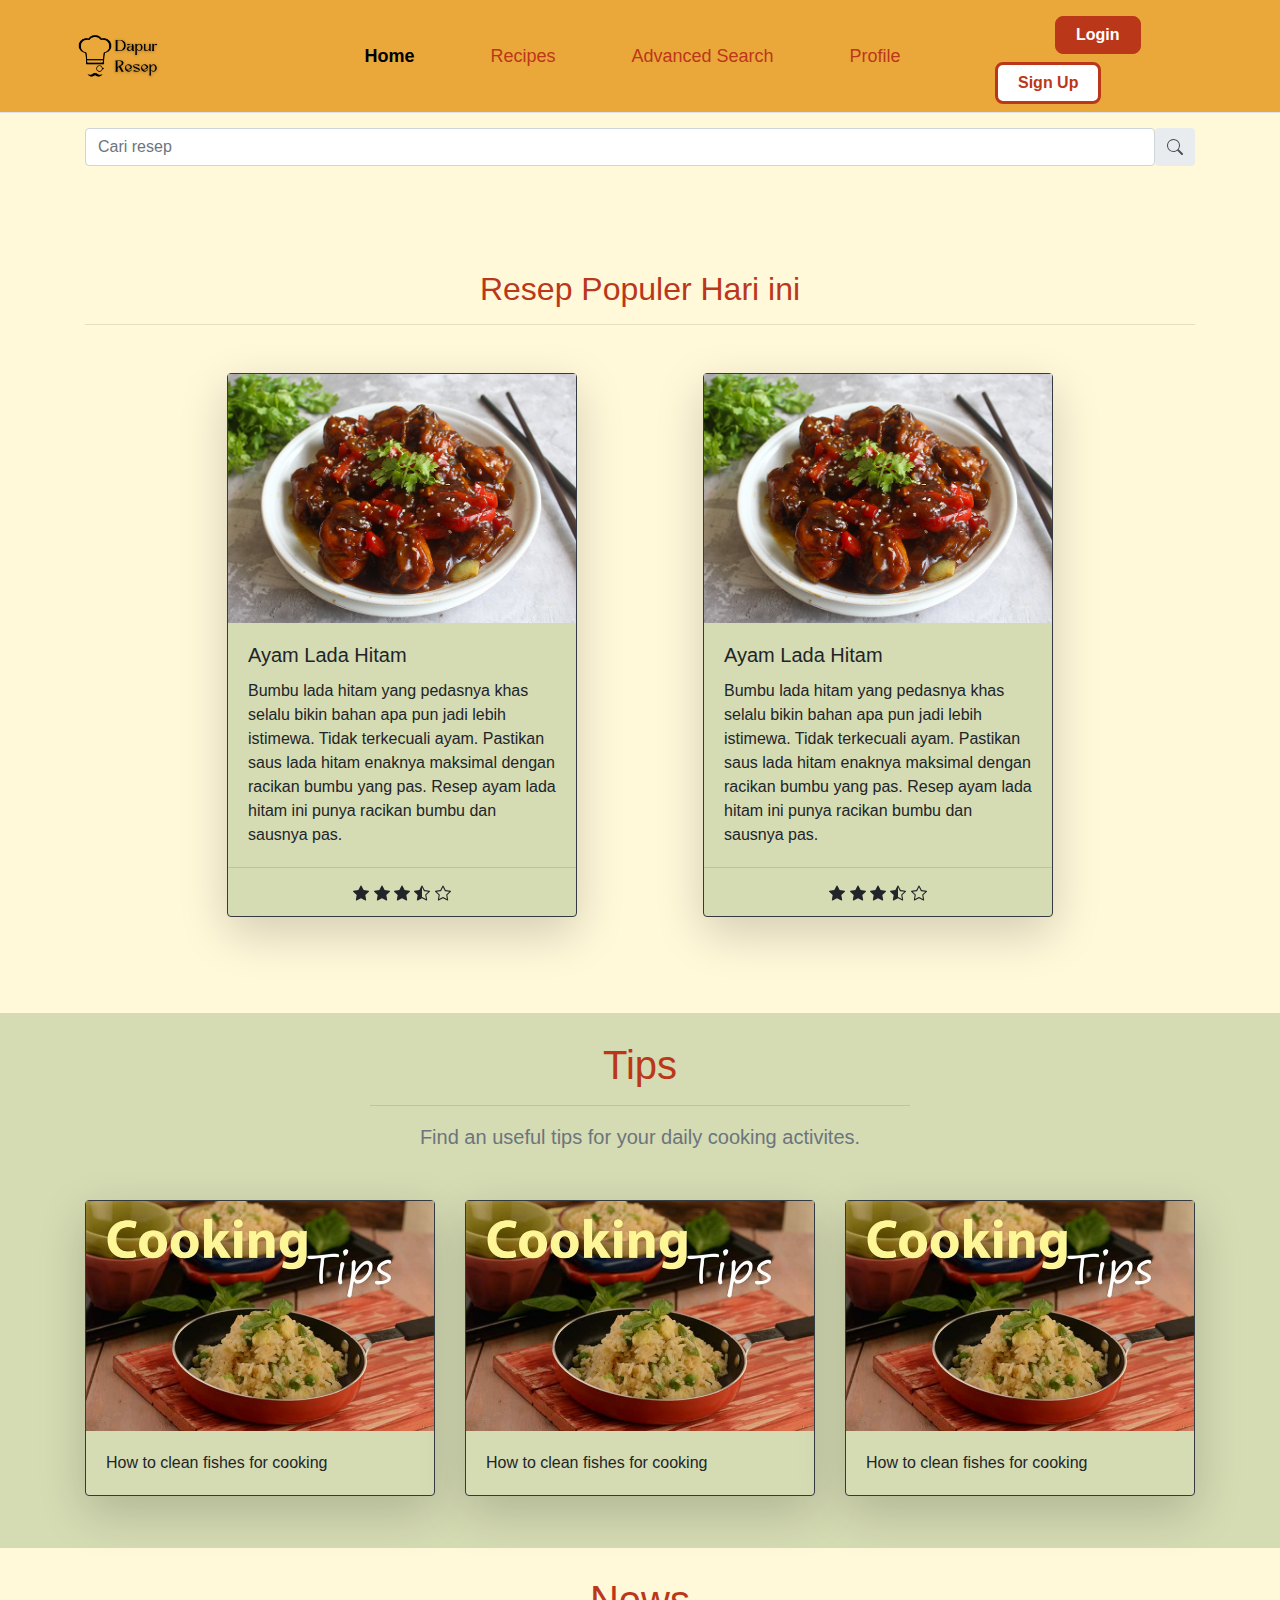
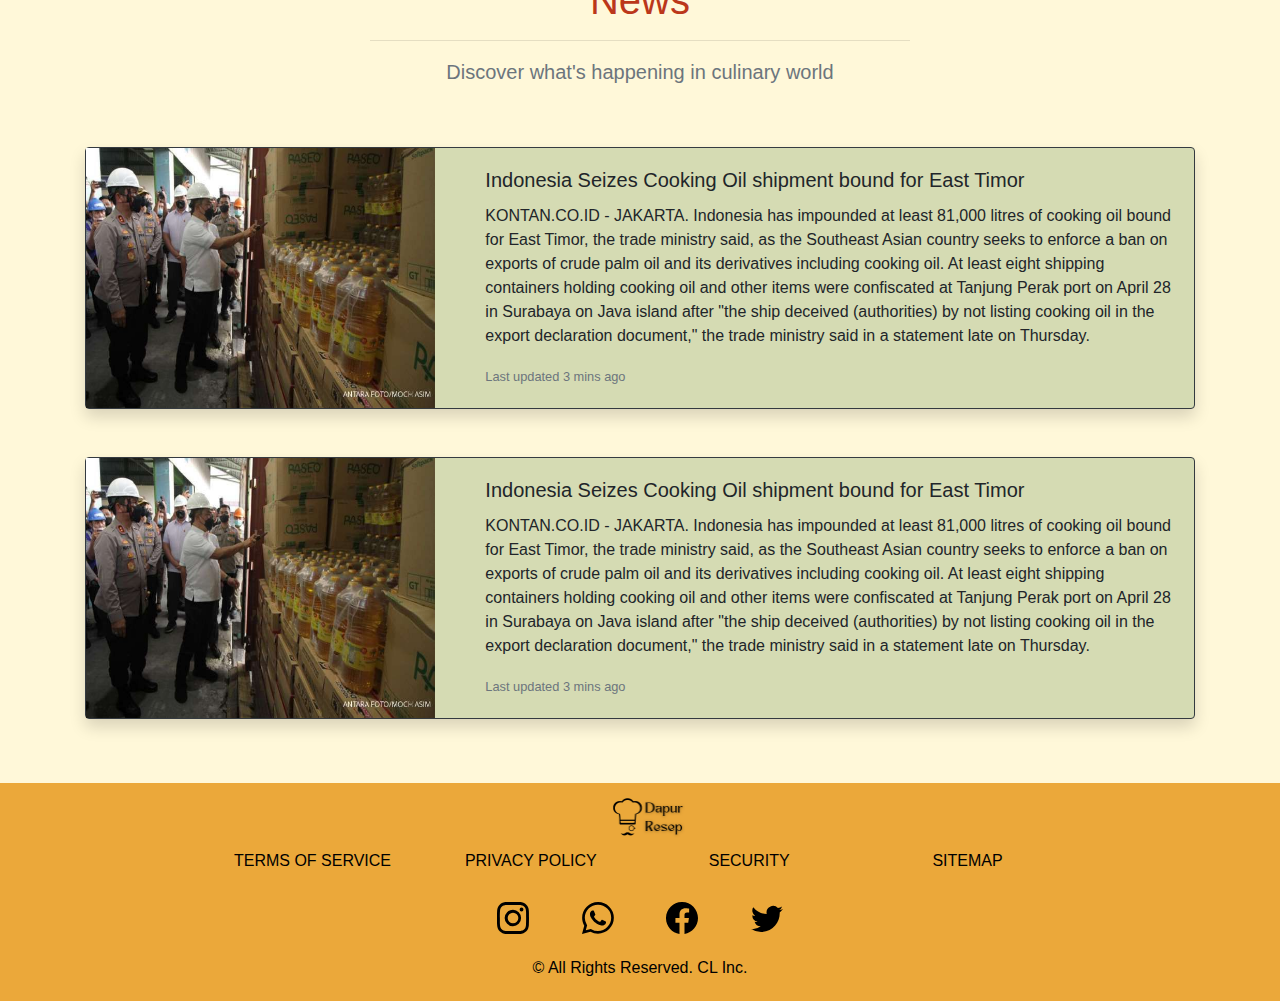
==== index.html @ 66c385ec "Add files via upload" ====
<!DOCTYPE html>
<html lang="en">
<head>
    <meta charset="UTF-8">
    <meta http-equiv="X-UA-Compatible" content="IE=edge">
    <meta name="viewport" content="width=device-width, initial-scale=1.0">
    <title>Dapur Resep</title>
    <link rel="shortcut icon" href="assets/Dapur-removebg-preview.png" type="image/jpg">

    <!-- css -->
    <link rel="stylesheet" href="index.css">
    <link rel="stylesheet" href="bootstrap.css">
    <link rel="stylesheet" href="template.css">

</head>
<body>

    <!-- header -->
    <div class="fixed-top">
        <header class="d-flex flex-wrap align-items-center justify-content-center justify-content-md-between py-2 border-bottom warna1">
          <a href="index.html" class="d-flex align-items-center col-md-3 mb-2 mb-md-0 text-dark text-decoration-none">
            <img src="assets/Dapur.png" alt="logo" class="logoDapur">
          </a>
    
          <ul class="nav col-12 col-md-auto mb-2 justify-content-center mb-md-0 menuHeader">
            <li><a href="index.html" class="nav-link px-2 menuActive">Home</a></li>
            <li><a href="recipes.html" class="nav-link px-2 menuOff">Recipes</a></li>
            <li><a href="advancedSearch.html" class="nav-link px-2 menuOff ">Advanced Search</a></li>
            <li><a href="profile.html" class="nav-link px-2 menuOff">Profile</a></li>
          </ul>
          
          <div class="col-md-3">
            <a href="login.html" class="btn btn-primary my-2 btnLogin" > Login </a>
            <!-- <button type="button" class="btn btn-primary">Login</button> -->
            <a href="register.html" class="btn btn-outline-primary my-2 my-sm-0 btnSignup" > Sign Up </a>
            <a href="index.html" class="btn btn-outline-primary my-2 my-sm-0 btnLogout" hidden> Logout </a>
          </div>
        </header>
    </div>

    <!-- content -->

    <div class="warna2">

      
      <!-- search box -->
      <div class="container py-5">
        <div class="input-group rounded">
          <input type="search" class="form-control rounded" placeholder="Cari resep" aria-label="Search" aria-describedby="search-addon" />
          <span class="input-group-text border-0" id="search-addon">
            <svg xmlns="http://www.w3.org/2000/svg" width="16" height="16" fill="currentColor" class="bi bi-search" viewBox="0 0 16 16">
              <path d="M11.742 10.344a6.5 6.5 0 1 0-1.397 1.398h-.001c.03.04.062.078.098.115l3.85 3.85a1 1 0 0 0 1.415-1.414l-3.85-3.85a1.007 1.007 0 0 0-.115-.1zM12 6.5a5.5 5.5 0 1 1-11 0 5.5 5.5 0 0 1 11 0z"/>
            </svg>
          </span>
        </div>
      </div>

      <!-- resep populer hari ini -->
      <div class="container py-5">
        <h2 class="mt-2 text-center fontwarna1">Resep Populer Hari ini</h2>
        <hr>
        <div class="row justify-content-center my-5">

          <a href="recipe.html">
            <!-- card 1 -->
            <div class="col-md-4 mx-5">
              <div class="card warna3 rounded-3 border border-1 border-dark shadow-lg">
                <div class="bg-image hover-overlay ripple" data-mdb-ripple-color="light">
                  <img src="assets/ayamladahitam.jpg" class="img-fluid"/>
                  <a href="#!">
                    <div class="mask" style="background-color: rgba(251, 251, 251, 0.15);"></div>
                  </a>
                </div>
                <div class="card-body">
                  <h5 class="card-title">Ayam Lada Hitam</h5>
                  <p class="card-text">Bumbu lada hitam yang pedasnya khas selalu bikin bahan apa pun jadi lebih istimewa. Tidak terkecuali ayam. Pastikan saus lada hitam enaknya maksimal dengan racikan bumbu yang pas. Resep ayam lada hitam ini punya racikan bumbu dan sausnya pas.</p>
                </div>
                <hr class="my-0">
                <div class="card-footer mx-auto warna3">
                  <!-- star1 -->
                  <svg xmlns="http://www.w3.org/2000/svg" width="16" height="16" fill="currentColor" class="bi bi-star-fill" viewBox="0 0 16 16">
                    <path d="M3.612 15.443c-.386.198-.824-.149-.746-.592l.83-4.73L.173 6.765c-.329-.314-.158-.888.283-.95l4.898-.696L7.538.792c.197-.39.73-.39.927 0l2.184 4.327 4.898.696c.441.062.612.636.282.95l-3.522 3.356.83 4.73c.078.443-.36.79-.746.592L8 13.187l-4.389 2.256z"/>
                  </svg>
                  <!-- star2 -->
                  <svg xmlns="http://www.w3.org/2000/svg" width="16" height="16" fill="currentColor" class="bi bi-star-fill" viewBox="0 0 16 16">
                    <path d="M3.612 15.443c-.386.198-.824-.149-.746-.592l.83-4.73L.173 6.765c-.329-.314-.158-.888.283-.95l4.898-.696L7.538.792c.197-.39.73-.39.927 0l2.184 4.327 4.898.696c.441.062.612.636.282.95l-3.522 3.356.83 4.73c.078.443-.36.79-.746.592L8 13.187l-4.389 2.256z"/>
                  </svg>
                  <!-- star3 -->
                  <svg xmlns="http://www.w3.org/2000/svg" width="16" height="16" fill="currentColor" class="bi bi-star-fill" viewBox="0 0 16 16">
                    <path d="M3.612 15.443c-.386.198-.824-.149-.746-.592l.83-4.73L.173 6.765c-.329-.314-.158-.888.283-.95l4.898-.696L7.538.792c.197-.39.73-.39.927 0l2.184 4.327 4.898.696c.441.062.612.636.282.95l-3.522 3.356.83 4.73c.078.443-.36.79-.746.592L8 13.187l-4.389 2.256z"/>
                  </svg>
                  <!-- halfstar -->
                  <svg xmlns="http://www.w3.org/2000/svg" width="16" height="16" fill="currentColor" class="bi bi-star-half" viewBox="0 0 16 16">
                    <path d="M5.354 5.119 7.538.792A.516.516 0 0 1 8 .5c.183 0 .366.097.465.292l2.184 4.327 4.898.696A.537.537 0 0 1 16 6.32a.548.548 0 0 1-.17.445l-3.523 3.356.83 4.73c.078.443-.36.79-.746.592L8 13.187l-4.389 2.256a.52.52 0 0 1-.146.05c-.342.06-.668-.254-.6-.642l.83-4.73L.173 6.765a.55.55 0 0 1-.172-.403.58.58 0 0 1 .085-.302.513.513 0 0 1 .37-.245l4.898-.696zM8 12.027a.5.5 0 0 1 .232.056l3.686 1.894-.694-3.957a.565.565 0 0 1 .162-.505l2.907-2.77-4.052-.576a.525.525 0 0 1-.393-.288L8.001 2.223 8 2.226v9.8z"/>
                  </svg>
                  <!-- no star -->
                  <svg xmlns="http://www.w3.org/2000/svg" width="16" height="16" fill="currentColor" class="bi bi-star" viewBox="0 0 16 16">
                    <path d="M2.866 14.85c-.078.444.36.791.746.593l4.39-2.256 4.389 2.256c.386.198.824-.149.746-.592l-.83-4.73 3.522-3.356c.33-.314.16-.888-.282-.95l-4.898-.696L8.465.792a.513.513 0 0 0-.927 0L5.354 5.12l-4.898.696c-.441.062-.612.636-.283.95l3.523 3.356-.83 4.73zm4.905-2.767-3.686 1.894.694-3.957a.565.565 0 0 0-.163-.505L1.71 6.745l4.052-.576a.525.525 0 0 0 .393-.288L8 2.223l1.847 3.658a.525.525 0 0 0 .393.288l4.052.575-2.906 2.77a.565.565 0 0 0-.163.506l.694 3.957-3.686-1.894a.503.503 0 0 0-.461 0z"/>
                  </svg>
                </div>
              </div>
            </div>
          </a>

          <a href="recipe.html">
            <!-- card 2 -->
            <div class="col-md-4 mx-5">
              <div class="card warna3 rounded-3 border border-1 border-dark shadow-lg">
                <div class="bg-image hover-overlay ripple" data-mdb-ripple-color="light">
                  <img src="assets/ayamladahitam.jpg" class="img-fluid"/>
                  <a href="#!">
                    <div class="mask" style="background-color: rgba(251, 251, 251, 0.15);"></div>
                  </a>
                </div>
                <div class="card-body">
                  <h5 class="card-title">Ayam Lada Hitam</h5>
                  <p class="card-text">Bumbu lada hitam yang pedasnya khas selalu bikin bahan apa pun jadi lebih istimewa. Tidak terkecuali ayam. Pastikan saus lada hitam enaknya maksimal dengan racikan bumbu yang pas. Resep ayam lada hitam ini punya racikan bumbu dan sausnya pas.</p>
                </div>
                <hr class="my-0">
                <div class="card-footer mx-auto warna3">
                  <!-- star1 -->
                  <svg xmlns="http://www.w3.org/2000/svg" width="16" height="16" fill="currentColor" class="bi bi-star-fill" viewBox="0 0 16 16">
                    <path d="M3.612 15.443c-.386.198-.824-.149-.746-.592l.83-4.73L.173 6.765c-.329-.314-.158-.888.283-.95l4.898-.696L7.538.792c.197-.39.73-.39.927 0l2.184 4.327 4.898.696c.441.062.612.636.282.95l-3.522 3.356.83 4.73c.078.443-.36.79-.746.592L8 13.187l-4.389 2.256z"/>
                  </svg>
                  <!-- star2 -->
                  <svg xmlns="http://www.w3.org/2000/svg" width="16" height="16" fill="currentColor" class="bi bi-star-fill" viewBox="0 0 16 16">
                    <path d="M3.612 15.443c-.386.198-.824-.149-.746-.592l.83-4.73L.173 6.765c-.329-.314-.158-.888.283-.95l4.898-.696L7.538.792c.197-.39.73-.39.927 0l2.184 4.327 4.898.696c.441.062.612.636.282.95l-3.522 3.356.83 4.73c.078.443-.36.79-.746.592L8 13.187l-4.389 2.256z"/>
                  </svg>
                  <!-- star3 -->
                  <svg xmlns="http://www.w3.org/2000/svg" width="16" height="16" fill="currentColor" class="bi bi-star-fill" viewBox="0 0 16 16">
                    <path d="M3.612 15.443c-.386.198-.824-.149-.746-.592l.83-4.73L.173 6.765c-.329-.314-.158-.888.283-.95l4.898-.696L7.538.792c.197-.39.73-.39.927 0l2.184 4.327 4.898.696c.441.062.612.636.282.95l-3.522 3.356.83 4.73c.078.443-.36.79-.746.592L8 13.187l-4.389 2.256z"/>
                  </svg>
                  <!-- halfstar -->
                  <svg xmlns="http://www.w3.org/2000/svg" width="16" height="16" fill="currentColor" class="bi bi-star-half" viewBox="0 0 16 16">
                    <path d="M5.354 5.119 7.538.792A.516.516 0 0 1 8 .5c.183 0 .366.097.465.292l2.184 4.327 4.898.696A.537.537 0 0 1 16 6.32a.548.548 0 0 1-.17.445l-3.523 3.356.83 4.73c.078.443-.36.79-.746.592L8 13.187l-4.389 2.256a.52.52 0 0 1-.146.05c-.342.06-.668-.254-.6-.642l.83-4.73L.173 6.765a.55.55 0 0 1-.172-.403.58.58 0 0 1 .085-.302.513.513 0 0 1 .37-.245l4.898-.696zM8 12.027a.5.5 0 0 1 .232.056l3.686 1.894-.694-3.957a.565.565 0 0 1 .162-.505l2.907-2.77-4.052-.576a.525.525 0 0 1-.393-.288L8.001 2.223 8 2.226v9.8z"/>
                  </svg>
                  <!-- no star -->
                  <svg xmlns="http://www.w3.org/2000/svg" width="16" height="16" fill="currentColor" class="bi bi-star" viewBox="0 0 16 16">
                    <path d="M2.866 14.85c-.078.444.36.791.746.593l4.39-2.256 4.389 2.256c.386.198.824-.149.746-.592l-.83-4.73 3.522-3.356c.33-.314.16-.888-.282-.95l-4.898-.696L8.465.792a.513.513 0 0 0-.927 0L5.354 5.12l-4.898.696c-.441.062-.612.636-.283.95l3.523 3.356-.83 4.73zm4.905-2.767-3.686 1.894.694-3.957a.565.565 0 0 0-.163-.505L1.71 6.745l4.052-.576a.525.525 0 0 0 .393-.288L8 2.223l1.847 3.658a.525.525 0 0 0 .393.288l4.052.575-2.906 2.77a.565.565 0 0 0-.163.506l.694 3.957-3.686-1.894a.503.503 0 0 0-.461 0z"/>
                  </svg>
                </div>
              </div>
            </div>
          </a>


        </div>
      </div>
    </div>

    <div class="warna3">
      <section class="py-4 text-center container">
        <div class="row py-1">
          <div class="col-lg-6 col-md-8 mx-auto">
            <h1 class="fw-light fontwarna1">Tips</h1>
            <hr>
            <p class="lead text-muted">Find an useful tips for your daily cooking activites.</p>
          </div>
        </div>
      </section>

      <!-- tips -->
      <div class="container py-1">
        <div class="row justify-content-center mb-5">
          
            <!-- card 1 -->
            <div class="col">
              <div class="card warna3 rounded-3 border border-1 border-dark shadow-lg">
                <div class="bg-image hover-overlay ripple" data-mdb-ripple-color="light">
                  <img src="assets/Cooking-Tips0.jpg" class="img-fluid"/>
                  <a href="#!">
                    <div class="mask" style="background-color: rgba(251, 251, 251, 0.15);"></div>
                  </a>
                </div>
                <div class="card-body">
                  <p class="card-text">How to clean fishes for cooking</p>
                </div>
              </div>
            </div>

          <!-- card 2 -->
          <div class="col">
            <div class="card warna3 rounded-3 border border-1 border-dark shadow-lg">
              <div class="bg-image hover-overlay ripple" data-mdb-ripple-color="light">
                <img src="assets/Cooking-Tips0.jpg" class="img-fluid"/>
                <a href="#!">
                  <div class="mask" style="background-color: rgba(251, 251, 251, 0.15);"></div>
                </a>
              </div>
              <div class="card-body">
                <p class="card-text">How to clean fishes for cooking</p>
              </div>
            </div>
          </div>

          <!-- card 3 -->
          <div class="col">
            <div class="card warna3 rounded-3 border border-1 border-dark shadow-lg">
              <div class="bg-image hover-overlay ripple" data-mdb-ripple-color="light">
                <img src="assets/Cooking-Tips0.jpg" class="img-fluid"/>
                <a href="#!">
                  <div class="mask" style="background-color: rgba(251, 251, 251, 0.15);"></div>
                </a>
              </div>
              <div class="card-body">
                <p class="card-text">How to clean fishes for cooking</p>
              </div>
            </div>
          </div>


        </div>
      </div>

    </div>

    <div class="warna2">
      <section class="py-4 text-center container">
        <div class="row py-1">
          <div class="col-lg-6 col-md-8 mx-auto">
            <h1 class="fw-light fontwarna1">News</h1>
            <hr>
            <p class="lead text-muted">Discover what's happening in culinary world</p>
          </div>
        </div>
      </section>

      <div class="container py-3">

        <!-- card1 -->
        <div class="card mb-5 shadow border border-dark rounded-3 warna3">
          <div class="row g-0">
            <div class="col-md-4">
              <img src="assets/news2.jpg" class="img-fluid rounded-start imgnews" alt="news">
            </div>
            <div class="col-md-8">
              <div class="card-body">
                <h5 class="card-title">Indonesia Seizes Cooking Oil shipment bound for East Timor</h5>
                <p class="card-text">KONTAN.CO.ID - JAKARTA. Indonesia has impounded at least 81,000 litres of cooking oil bound for East Timor, the trade ministry said, as the Southeast Asian country seeks to enforce a ban on exports of crude palm oil and its derivatives including cooking oil.

                    At least eight shipping containers holding cooking oil and other items were confiscated at Tanjung Perak port on April 28 in Surabaya on Java island after "the ship deceived (authorities) by not listing cooking oil in the export declaration document," the trade ministry said in a statement late on Thursday.</p>
                <p class="card-text"><small class="text-muted">Last updated 3 mins ago</small></p>
              </div>
            </div>
          </div>
        </div>

           <!-- card2 -->
        <div class="card mb-5 shadow border border-dark rounded-3 warna3">
          <div class="row g-0">
            <div class="col-md-4">
              <img src="assets/news2.jpg" class="img-fluid rounded-start imgnews" alt="news">
            </div>
            <div class="col-md-8">
              <div class="card-body">
                <h5 class="card-title">Indonesia Seizes Cooking Oil shipment bound for East Timor</h5>
                <p class="card-text">KONTAN.CO.ID - JAKARTA. Indonesia has impounded at least 81,000 litres of cooking oil bound for East Timor, the trade ministry said, as the Southeast Asian country seeks to enforce a ban on exports of crude palm oil and its derivatives including cooking oil.

                    At least eight shipping containers holding cooking oil and other items were confiscated at Tanjung Perak port on April 28 in Surabaya on Java island after "the ship deceived (authorities) by not listing cooking oil in the export declaration document," the trade ministry said in a statement late on Thursday.</p>
                <p class="card-text"><small class="text-muted">Last updated 3 mins ago</small></p>
              </div>
            </div>
          </div>
        </div>


      </div>

    </div>
 


    <!-- Footer -->
    <footer class="text-center text-white" style="background-color: #EBA83A">
      <div class="">
        <img src="assets/Dapur.png" alt="logoFooter" class="logoDapurFooter mt-2">

        <section class="mt-2">

          <div class="row text-center d-flex justify-content-center">
            <div class="col-md-2">
              <h6 class="text-uppercase">
                <a href="#!" class="text-black">Terms of Service</a>
              </h6>
            </div>
  
            <div class="col-md-2">
              <h6 class="text-uppercase">
                <a href="#!" class="text-black">Privacy Policy</a>
              </h6>
            </div>
  
            <div class="col-md-2">
              <h6 class="text-uppercase ">
                <a href="#!" class="text-black">Security</a>
              </h6>
            </div>
  
            <div class="col-md-2">
              <h6 class="text-uppercase">
                <a href="#!" class="text-black">Sitemap</a>
              </h6>
            </div>
  
          </div>
        </section>

        <br>
  
        <section class="justify-content-lg-around mb-2">
          <a href="" class="text-black mx-4">
            <svg xmlns="http://www.w3.org/2000/svg" width="32" height="32" fill="currentColor" class="bi bi-instagram" viewBox="0 0 16 16">
                <path d="M8 0C5.829 0 5.556.01 4.703.048 3.85.088 3.269.222 2.76.42a3.917 3.917 0 0 0-1.417.923A3.927 3.927 0 0 0 .42 2.76C.222 3.268.087 3.85.048 4.7.01 5.555 0 5.827 0 8.001c0 2.172.01 2.444.048 3.297.04.852.174 1.433.372 1.942.205.526.478.972.923 1.417.444.445.89.719 1.416.923.51.198 1.09.333 1.942.372C5.555 15.99 5.827 16 8 16s2.444-.01 3.298-.048c.851-.04 1.434-.174 1.943-.372a3.916 3.916 0 0 0 1.416-.923c.445-.445.718-.891.923-1.417.197-.509.332-1.09.372-1.942C15.99 10.445 16 10.173 16 8s-.01-2.445-.048-3.299c-.04-.851-.175-1.433-.372-1.941a3.926 3.926 0 0 0-.923-1.417A3.911 3.911 0 0 0 13.24.42c-.51-.198-1.092-.333-1.943-.372C10.443.01 10.172 0 7.998 0h.003zm-.717 1.442h.718c2.136 0 2.389.007 3.232.046.78.035 1.204.166 1.486.275.373.145.64.319.92.599.28.28.453.546.598.92.11.281.24.705.275 1.485.039.843.047 1.096.047 3.231s-.008 2.389-.047 3.232c-.035.78-.166 1.203-.275 1.485a2.47 2.47 0 0 1-.599.919c-.28.28-.546.453-.92.598-.28.11-.704.24-1.485.276-.843.038-1.096.047-3.232.047s-2.39-.009-3.233-.047c-.78-.036-1.203-.166-1.485-.276a2.478 2.478 0 0 1-.92-.598 2.48 2.48 0 0 1-.6-.92c-.109-.281-.24-.705-.275-1.485-.038-.843-.046-1.096-.046-3.233 0-2.136.008-2.388.046-3.231.036-.78.166-1.204.276-1.486.145-.373.319-.64.599-.92.28-.28.546-.453.92-.598.282-.11.705-.24 1.485-.276.738-.034 1.024-.044 2.515-.045v.002zm4.988 1.328a.96.96 0 1 0 0 1.92.96.96 0 0 0 0-1.92zm-4.27 1.122a4.109 4.109 0 1 0 0 8.217 4.109 4.109 0 0 0 0-8.217zm0 1.441a2.667 2.667 0 1 1 0 5.334 2.667 2.667 0 0 1 0-5.334z"/>
              </svg>
          </a>
          <a href="" class="text-black mx-4">
            <svg xmlns="http://www.w3.org/2000/svg" width="32" height="32" fill="currentColor" class="bi bi-whatsapp" viewBox="0 0 16 16">
                <path d="M13.601 2.326A7.854 7.854 0 0 0 7.994 0C3.627 0 .068 3.558.064 7.926c0 1.399.366 2.76 1.057 3.965L0 16l4.204-1.102a7.933 7.933 0 0 0 3.79.965h.004c4.368 0 7.926-3.558 7.93-7.93A7.898 7.898 0 0 0 13.6 2.326zM7.994 14.521a6.573 6.573 0 0 1-3.356-.92l-.24-.144-2.494.654.666-2.433-.156-.251a6.56 6.56 0 0 1-1.007-3.505c0-3.626 2.957-6.584 6.591-6.584a6.56 6.56 0 0 1 4.66 1.931 6.557 6.557 0 0 1 1.928 4.66c-.004 3.639-2.961 6.592-6.592 6.592zm3.615-4.934c-.197-.099-1.17-.578-1.353-.646-.182-.065-.315-.099-.445.099-.133.197-.513.646-.627.775-.114.133-.232.148-.43.05-.197-.1-.836-.308-1.592-.985-.59-.525-.985-1.175-1.103-1.372-.114-.198-.011-.304.088-.403.087-.088.197-.232.296-.346.1-.114.133-.198.198-.33.065-.134.034-.248-.015-.347-.05-.099-.445-1.076-.612-1.47-.16-.389-.323-.335-.445-.34-.114-.007-.247-.007-.38-.007a.729.729 0 0 0-.529.247c-.182.198-.691.677-.691 1.654 0 .977.71 1.916.81 2.049.098.133 1.394 2.132 3.383 2.992.47.205.84.326 1.129.418.475.152.904.129 1.246.08.38-.058 1.171-.48 1.338-.943.164-.464.164-.86.114-.943-.049-.084-.182-.133-.38-.232z"/>
              </svg>
          </a>
          <a href="" class="text-black mx-4">
            <svg xmlns="http://www.w3.org/2000/svg" width="32" height="32" fill="currentColor" class="bi bi-facebook" viewBox="0 0 16 16">
                <path d="M16 8.049c0-4.446-3.582-8.05-8-8.05C3.58 0-.002 3.603-.002 8.05c0 4.017 2.926 7.347 6.75 7.951v-5.625h-2.03V8.05H6.75V6.275c0-2.017 1.195-3.131 3.022-3.131.876 0 1.791.157 1.791.157v1.98h-1.009c-.993 0-1.303.621-1.303 1.258v1.51h2.218l-.354 2.326H9.25V16c3.824-.604 6.75-3.934 6.75-7.951z"/>
            </svg>
          </a>
          <a href="" class="text-black mx-4">
            <svg xmlns="http://www.w3.org/2000/svg" width="32" height="32" fill="currentColor" class="bi bi-twitter" viewBox="0 0 16 16">
                <path d="M5.026 15c6.038 0 9.341-5.003 9.341-9.334 0-.14 0-.282-.006-.422A6.685 6.685 0 0 0 16 3.542a6.658 6.658 0 0 1-1.889.518 3.301 3.301 0 0 0 1.447-1.817 6.533 6.533 0 0 1-2.087.793A3.286 3.286 0 0 0 7.875 6.03a9.325 9.325 0 0 1-6.767-3.429 3.289 3.289 0 0 0 1.018 4.382A3.323 3.323 0 0 1 .64 6.575v.045a3.288 3.288 0 0 0 2.632 3.218 3.203 3.203 0 0 1-.865.115 3.23 3.23 0 0 1-.614-.057 3.283 3.283 0 0 0 3.067 2.277A6.588 6.588 0 0 1 .78 13.58a6.32 6.32 0 0 1-.78-.045A9.344 9.344 0 0 0 5.026 15z"/>
              </svg>
          </a>
        </section>
      </div>
  
      <div
           class="text-center p-3"
           style="background-color: #EBA83A"
           >
           <h6 class="text-black">© All Rights Reserved. CL Inc.</h6>
        
      </div>

    </footer>


</body>
</html>
---- index.css ----
.logoDapur{
    width: 30%;
    height: 50%;
    margin-left: 20%;
}

.menuHeader li{
    margin-left: 30px;
    margin-right: 30px;
    box-sizing: border-box;
}

.menuOff{
    color: #BB371A;
    font-size: 18px;
}

.menuHeader li a:hover{
    color: black;
    font-weight: bold;
}

.menuActive{
    color: black;
    font-weight: bold;
    font-size: 18px;
}

.btn-primary, .btn-primary:hover, .btn-primary:active, .btn-primary:visited {
    background-color: #BB371A !important;
    border-color: #BB371A !important;
    font-weight: bold !important;
    padding-left: 20px !important;
    padding-right: 20px !important;
    border-radius: 8px !important;
}

.btn-outline-primary, .btn-outline-primary:hover, .btn-outline-primary:active, .btn-outline-primary:visited {
    background-color: #fff !important;
    border-color: #BB371A !important;
    border-style: solid !important;
    border-width: 3px !important;
    color: #BB371A !important;
    font-weight: bold !important;
    padding-left: 20px !important;
    padding-right: 20px !important;
    border-radius: 8px !important;
}

.btnLogin {
    margin-left: 80px;
    margin-right: 20px;
}

.btnSignup {
    margin-left: 20px;
    margin-right: 20px;
}

.logoDapurFooter{
    width: 6%;
    height: 6%;
    margin-left: 1%;
}

.card-footer{
    background-color: #fff !important;
    border-top: none !important;
}

.imgnews{
    width: 100% !important;
    height: 100% !important;
}
---- template.css ----
html {
    scroll-behavior: smooth;
}

body {
    margin-top: 5rem;
    overflow-x: hidden;
}

.logoDapur{
    width: 30%;
    height: 50%;
    margin-left: 20%;
}

.fontwarna1{
    color: #BB371A;
}

.fontwarna2{
    color: #D5DBB3;
}

.warna1{
    background-color: #EBA83A !important;
}

.warna2{
    background-color: #FFF8D9 !important;
}

.warna3{
    background-color: #D5DBB3 !important;
}

.warna4{
    background-color: #BB371A !important;
}

.warnastar{
    color: yellow;
}

.rounded-head{
    border-radius: 40px 40px 0 0 !important;
    overflow: hidden !important;
}

.rounded-40px{
    border-radius: 0 0 40px 40px !important;
    overflow: hidden !important;
}

.text-black{
    color: black;
}

.btnLogout{
    margin-left: 60%;
}
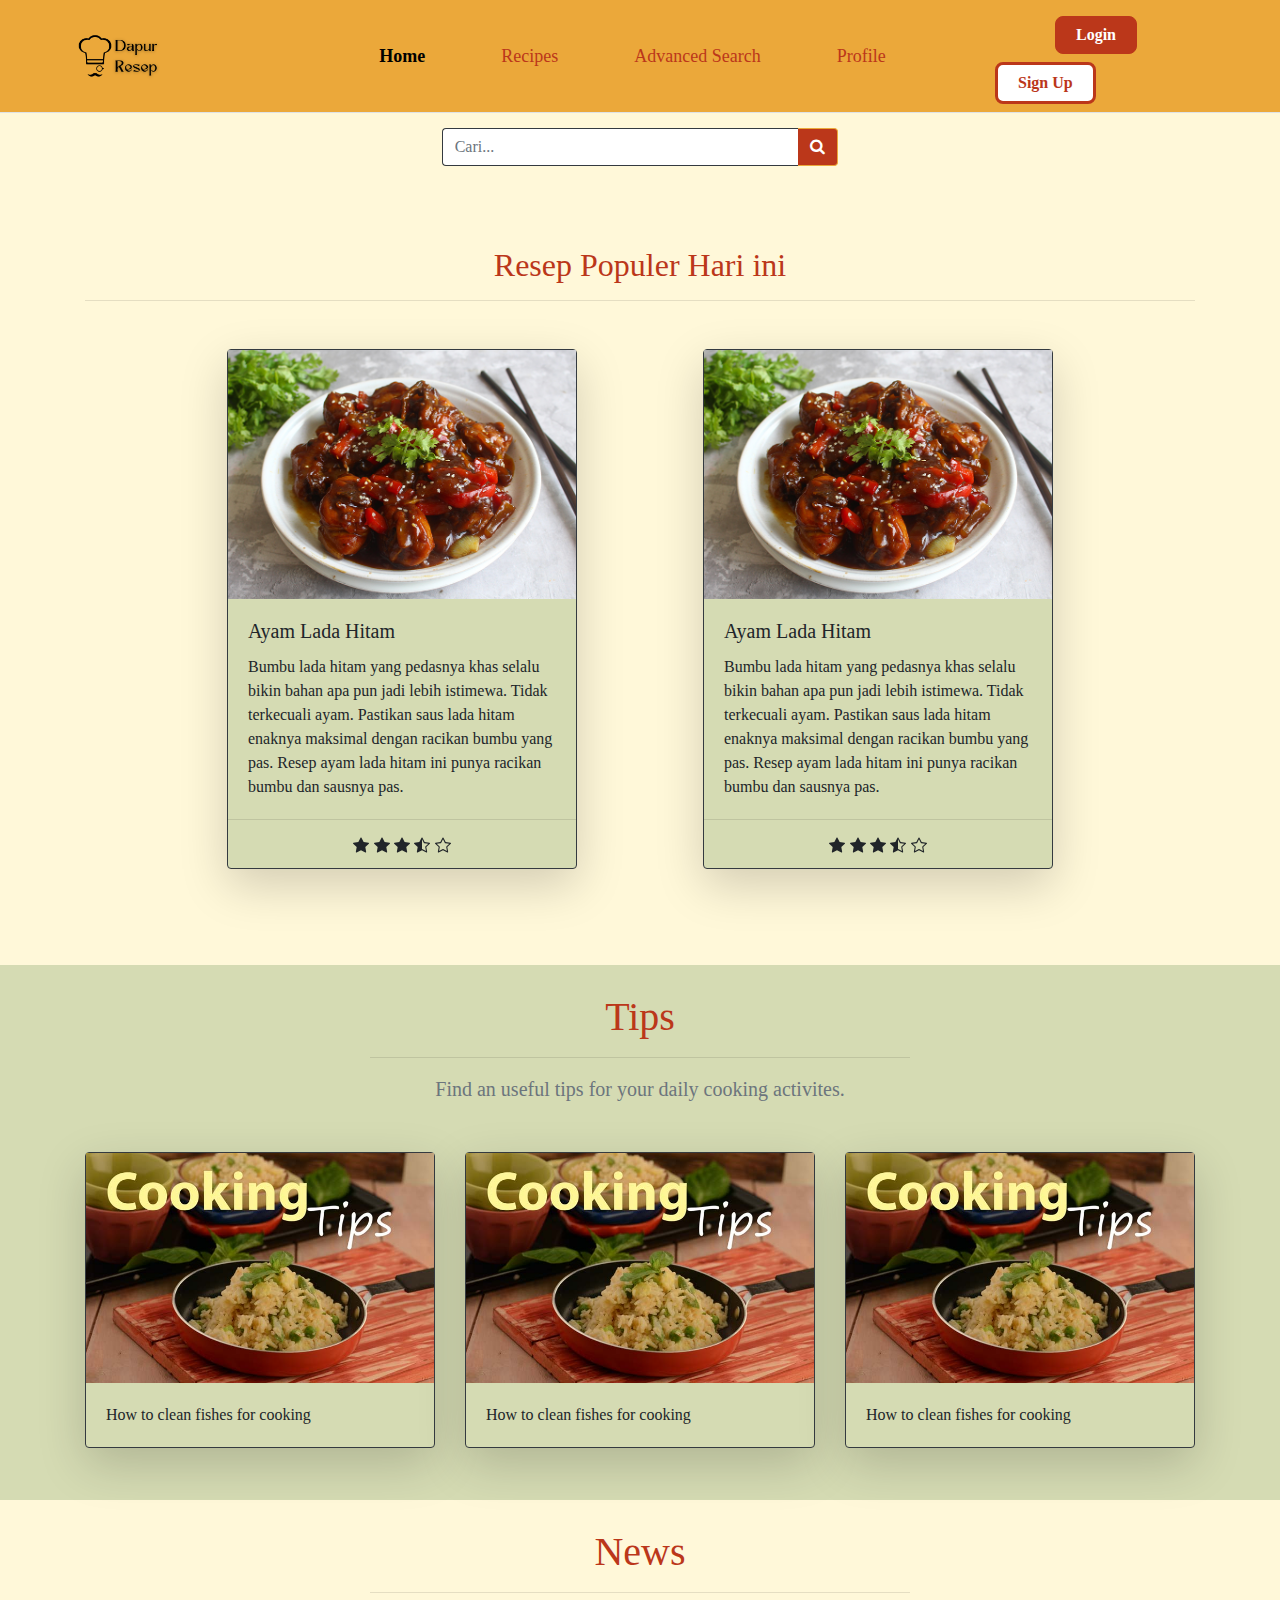
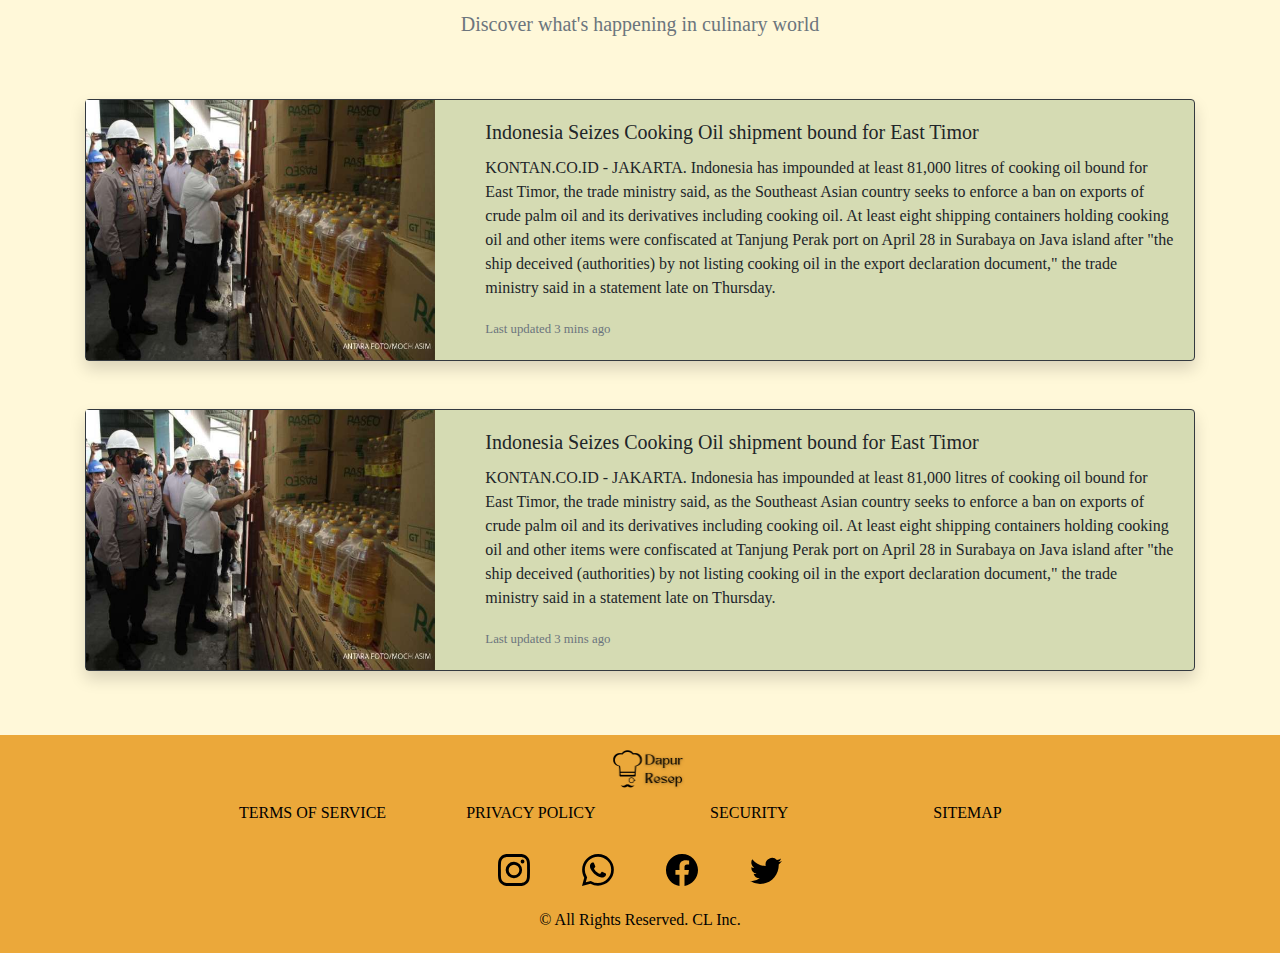
==== commit 1475096a: "change font" ====
--- a/index.html
+++ b/index.html
@@ -12,11 +12,13 @@
     <link rel="stylesheet" href="bootstrap.css">
     <link rel="stylesheet" href="template.css">
 
+    <link rel="stylesheet" href="https://maxcdn.bootstrapcdn.com/font-awesome/4.4.0/css/font-awesome.min.css">
+
 </head>
 <body>
 
     <!-- header -->
-    <div class="fixed-top">
+    <div class="fixed-top fontface2">
         <header class="d-flex flex-wrap align-items-center justify-content-center justify-content-md-between py-2 border-bottom warna1">
           <a href="index.html" class="d-flex align-items-center col-md-3 mb-2 mb-md-0 text-dark text-decoration-none">
             <img src="assets/Dapur.png" alt="logo" class="logoDapur">
@@ -44,7 +46,7 @@
 
       
       <!-- search box -->
-      <div class="container py-5">
+      <!-- <div class="container py-5">
         <div class="input-group rounded">
           <input type="search" class="form-control rounded" placeholder="Cari resep" aria-label="Search" aria-describedby="search-addon" />
           <span class="input-group-text border-0" id="search-addon">
@@ -53,11 +55,20 @@
             </svg>
           </span>
         </div>
+      </div> -->
+
+      <div class="input-group col-md-4 ml-auto mr-auto mb-4 pt-5">
+        <input class="form-control py-2 border-right-0 border border-dark rounded-left fontface2" type="search" placeholder="Cari..." id="example-search-input">
+        <span class="input-group-append">
+          <button class="btn btn-success border-left-0 border border-dark rounded-right" type="button">
+                <i class="fa fa-search"></i>
+          </button>
+        </span>
       </div>
 
       <!-- resep populer hari ini -->
       <div class="container py-5">
-        <h2 class="mt-2 text-center fontwarna1">Resep Populer Hari ini</h2>
+        <h2 class="mt-2 text-center fontwarna1 fontface2">Resep Populer Hari ini</h2>
         <hr>
         <div class="row justify-content-center my-5">
 
@@ -72,8 +83,8 @@
                   </a>
                 </div>
                 <div class="card-body">
-                  <h5 class="card-title">Ayam Lada Hitam</h5>
-                  <p class="card-text">Bumbu lada hitam yang pedasnya khas selalu bikin bahan apa pun jadi lebih istimewa. Tidak terkecuali ayam. Pastikan saus lada hitam enaknya maksimal dengan racikan bumbu yang pas. Resep ayam lada hitam ini punya racikan bumbu dan sausnya pas.</p>
+                  <h5 class="card-title fontface2">Ayam Lada Hitam</h5>
+                  <p class="card-text fontface1">Bumbu lada hitam yang pedasnya khas selalu bikin bahan apa pun jadi lebih istimewa. Tidak terkecuali ayam. Pastikan saus lada hitam enaknya maksimal dengan racikan bumbu yang pas. Resep ayam lada hitam ini punya racikan bumbu dan sausnya pas.</p>
                 </div>
                 <hr class="my-0">
                 <div class="card-footer mx-auto warna3">
@@ -113,8 +124,8 @@
                   </a>
                 </div>
                 <div class="card-body">
-                  <h5 class="card-title">Ayam Lada Hitam</h5>
-                  <p class="card-text">Bumbu lada hitam yang pedasnya khas selalu bikin bahan apa pun jadi lebih istimewa. Tidak terkecuali ayam. Pastikan saus lada hitam enaknya maksimal dengan racikan bumbu yang pas. Resep ayam lada hitam ini punya racikan bumbu dan sausnya pas.</p>
+                  <h5 class="card-title fontface2">Ayam Lada Hitam</h5>
+                  <p class="card-text fontface1">Bumbu lada hitam yang pedasnya khas selalu bikin bahan apa pun jadi lebih istimewa. Tidak terkecuali ayam. Pastikan saus lada hitam enaknya maksimal dengan racikan bumbu yang pas. Resep ayam lada hitam ini punya racikan bumbu dan sausnya pas.</p>
                 </div>
                 <hr class="my-0">
                 <div class="card-footer mx-auto warna3">
@@ -152,9 +163,9 @@
       <section class="py-4 text-center container">
         <div class="row py-1">
           <div class="col-lg-6 col-md-8 mx-auto">
-            <h1 class="fw-light fontwarna1">Tips</h1>
+            <h1 class="fw-light fontwarna1 fontface2">Tips</h1>
             <hr>
-            <p class="lead text-muted">Find an useful tips for your daily cooking activites.</p>
+            <p class="lead text-muted fontface1">Find an useful tips for your daily cooking activites.</p>
           </div>
         </div>
       </section>
@@ -173,7 +184,7 @@
                   </a>
                 </div>
                 <div class="card-body">
-                  <p class="card-text">How to clean fishes for cooking</p>
+                  <p class="card-text fontface2">How to clean fishes for cooking</p>
                 </div>
               </div>
             </div>
@@ -188,7 +199,7 @@
                 </a>
               </div>
               <div class="card-body">
-                <p class="card-text">How to clean fishes for cooking</p>
+                <p class="card-text fontface2">How to clean fishes for cooking</p>
               </div>
             </div>
           </div>
@@ -203,7 +214,7 @@
                 </a>
               </div>
               <div class="card-body">
-                <p class="card-text">How to clean fishes for cooking</p>
+                <p class="card-text fontface2">How to clean fishes for cooking</p>
               </div>
             </div>
           </div>
@@ -218,9 +229,9 @@
       <section class="py-4 text-center container">
         <div class="row py-1">
           <div class="col-lg-6 col-md-8 mx-auto">
-            <h1 class="fw-light fontwarna1">News</h1>
+            <h1 class="fw-light fontwarna1 fontface2">News</h1>
             <hr>
-            <p class="lead text-muted">Discover what's happening in culinary world</p>
+            <p class="lead text-muted fontface1">Discover what's happening in culinary world</p>
           </div>
         </div>
       </section>
@@ -235,11 +246,11 @@
             </div>
             <div class="col-md-8">
               <div class="card-body">
-                <h5 class="card-title">Indonesia Seizes Cooking Oil shipment bound for East Timor</h5>
-                <p class="card-text">KONTAN.CO.ID - JAKARTA. Indonesia has impounded at least 81,000 litres of cooking oil bound for East Timor, the trade ministry said, as the Southeast Asian country seeks to enforce a ban on exports of crude palm oil and its derivatives including cooking oil.
+                <h5 class="card-title fontface2">Indonesia Seizes Cooking Oil shipment bound for East Timor</h5>
+                <p class="card-text fontface1">KONTAN.CO.ID - JAKARTA. Indonesia has impounded at least 81,000 litres of cooking oil bound for East Timor, the trade ministry said, as the Southeast Asian country seeks to enforce a ban on exports of crude palm oil and its derivatives including cooking oil.
 
                     At least eight shipping containers holding cooking oil and other items were confiscated at Tanjung Perak port on April 28 in Surabaya on Java island after "the ship deceived (authorities) by not listing cooking oil in the export declaration document," the trade ministry said in a statement late on Thursday.</p>
-                <p class="card-text"><small class="text-muted">Last updated 3 mins ago</small></p>
+                <p class="card-text"><small class="text-muted fontface1">Last updated 3 mins ago</small></p>
               </div>
             </div>
           </div>
@@ -253,11 +264,11 @@
             </div>
             <div class="col-md-8">
               <div class="card-body">
-                <h5 class="card-title">Indonesia Seizes Cooking Oil shipment bound for East Timor</h5>
-                <p class="card-text">KONTAN.CO.ID - JAKARTA. Indonesia has impounded at least 81,000 litres of cooking oil bound for East Timor, the trade ministry said, as the Southeast Asian country seeks to enforce a ban on exports of crude palm oil and its derivatives including cooking oil.
+                <h5 class="card-title fontface2">Indonesia Seizes Cooking Oil shipment bound for East Timor</h5>
+                <p class="card-text fontface1">KONTAN.CO.ID - JAKARTA. Indonesia has impounded at least 81,000 litres of cooking oil bound for East Timor, the trade ministry said, as the Southeast Asian country seeks to enforce a ban on exports of crude palm oil and its derivatives including cooking oil.
 
                     At least eight shipping containers holding cooking oil and other items were confiscated at Tanjung Perak port on April 28 in Surabaya on Java island after "the ship deceived (authorities) by not listing cooking oil in the export declaration document," the trade ministry said in a statement late on Thursday.</p>
-                <p class="card-text"><small class="text-muted">Last updated 3 mins ago</small></p>
+                <p class="card-text"><small class="text-muted fontface1">Last updated 3 mins ago</small></p>
               </div>
             </div>
           </div>
@@ -271,7 +282,7 @@
 
 
     <!-- Footer -->
-    <footer class="text-center text-white" style="background-color: #EBA83A">
+    <footer class="text-center text-white fontface2" style="background-color: #EBA83A">
       <div class="">
         <img src="assets/Dapur.png" alt="logoFooter" class="logoDapurFooter mt-2">
 
@@ -307,7 +318,7 @@
 
         <br>
   
-        <section class="justify-content-lg-around mb-2">
+        <section class="justify-content-lg-around mb-2 footer-icon">
           <a href="" class="text-black mx-4">
             <svg xmlns="http://www.w3.org/2000/svg" width="32" height="32" fill="currentColor" class="bi bi-instagram" viewBox="0 0 16 16">
                 <path d="M8 0C5.829 0 5.556.01 4.703.048 3.85.088 3.269.222 2.76.42a3.917 3.917 0 0 0-1.417.923A3.927 3.927 0 0 0 .42 2.76C.222 3.268.087 3.85.048 4.7.01 5.555 0 5.827 0 8.001c0 2.172.01 2.444.048 3.297.04.852.174 1.433.372 1.942.205.526.478.972.923 1.417.444.445.89.719 1.416.923.51.198 1.09.333 1.942.372C5.555 15.99 5.827 16 8 16s2.444-.01 3.298-.048c.851-.04 1.434-.174 1.943-.372a3.916 3.916 0 0 0 1.416-.923c.445-.445.718-.891.923-1.417.197-.509.332-1.09.372-1.942C15.99 10.445 16 10.173 16 8s-.01-2.445-.048-3.299c-.04-.851-.175-1.433-.372-1.941a3.926 3.926 0 0 0-.923-1.417A3.911 3.911 0 0 0 13.24.42c-.51-.198-1.092-.333-1.943-.372C10.443.01 10.172 0 7.998 0h.003zm-.717 1.442h.718c2.136 0 2.389.007 3.232.046.78.035 1.204.166 1.486.275.373.145.64.319.92.599.28.28.453.546.598.92.11.281.24.705.275 1.485.039.843.047 1.096.047 3.231s-.008 2.389-.047 3.232c-.035.78-.166 1.203-.275 1.485a2.47 2.47 0 0 1-.599.919c-.28.28-.546.453-.92.598-.28.11-.704.24-1.485.276-.843.038-1.096.047-3.232.047s-2.39-.009-3.233-.047c-.78-.036-1.203-.166-1.485-.276a2.478 2.478 0 0 1-.92-.598 2.48 2.48 0 0 1-.6-.92c-.109-.281-.24-.705-.275-1.485-.038-.843-.046-1.096-.046-3.233 0-2.136.008-2.388.046-3.231.036-.78.166-1.204.276-1.486.145-.373.319-.64.599-.92.28-.28.546-.453.92-.598.282-.11.705-.24 1.485-.276.738-.034 1.024-.044 2.515-.045v.002zm4.988 1.328a.96.96 0 1 0 0 1.92.96.96 0 0 0 0-1.92zm-4.27 1.122a4.109 4.109 0 1 0 0 8.217 4.109 4.109 0 0 0 0-8.217zm0 1.441a2.667 2.667 0 1 1 0 5.334 2.667 2.667 0 0 1 0-5.334z"/>
--- a/index.css
+++ b/index.css
@@ -68,6 +68,8 @@
     border-top: none !important;
 }
 
+
+
 .imgnews{
     width: 100% !important;
     height: 100% !important;
--- a/template.css
+++ b/template.css
@@ -1,3 +1,27 @@
+@font-face {
+    font-family: 'Jost';
+    font-style: normal;
+    font-weight: normal;
+    src: local('Jost'), url('Jost/static/Jost-Regular.ttf') format('truetype');
+}
+
+@font-face {
+    font-family: 'Gentium Book Basic';
+    font-style: normal;
+    font-weight: 500;
+    src: URL('Gentium_Book_Basic/GentiumBookBasic-Regular.ttf') format('truetype');
+    
+  }
+
+.fontface1{
+    font-family: 'Gentium Book Basic';
+}
+
+.fontface2{
+    font-family:'Jost';
+}
+
+
 
 html {
     scroll-behavior: smooth;
@@ -7,6 +31,8 @@
     margin-top: 5rem;
     overflow-x: hidden;
 }
+
+
 
 .logoDapur{
     width: 30%;
@@ -38,8 +64,8 @@
     background-color: #BB371A !important;
 }
 
-.warnastar{
-    color: yellow;
+.yelloww{
+    color: #eba83a !important;
 }
 
 .rounded-head{
@@ -58,4 +84,15 @@
 
 .btnLogout{
     margin-left: 60%;
-}+}
+
+.footer-icon a:hover{
+    text-decoration: none !important;
+    color: currentColor !important;
+}
+
+.btn-success{
+    background-color: #BB371A  !important;
+    border-color: #EBA83A !important;
+    box-sizing: border-box !important;
+}
